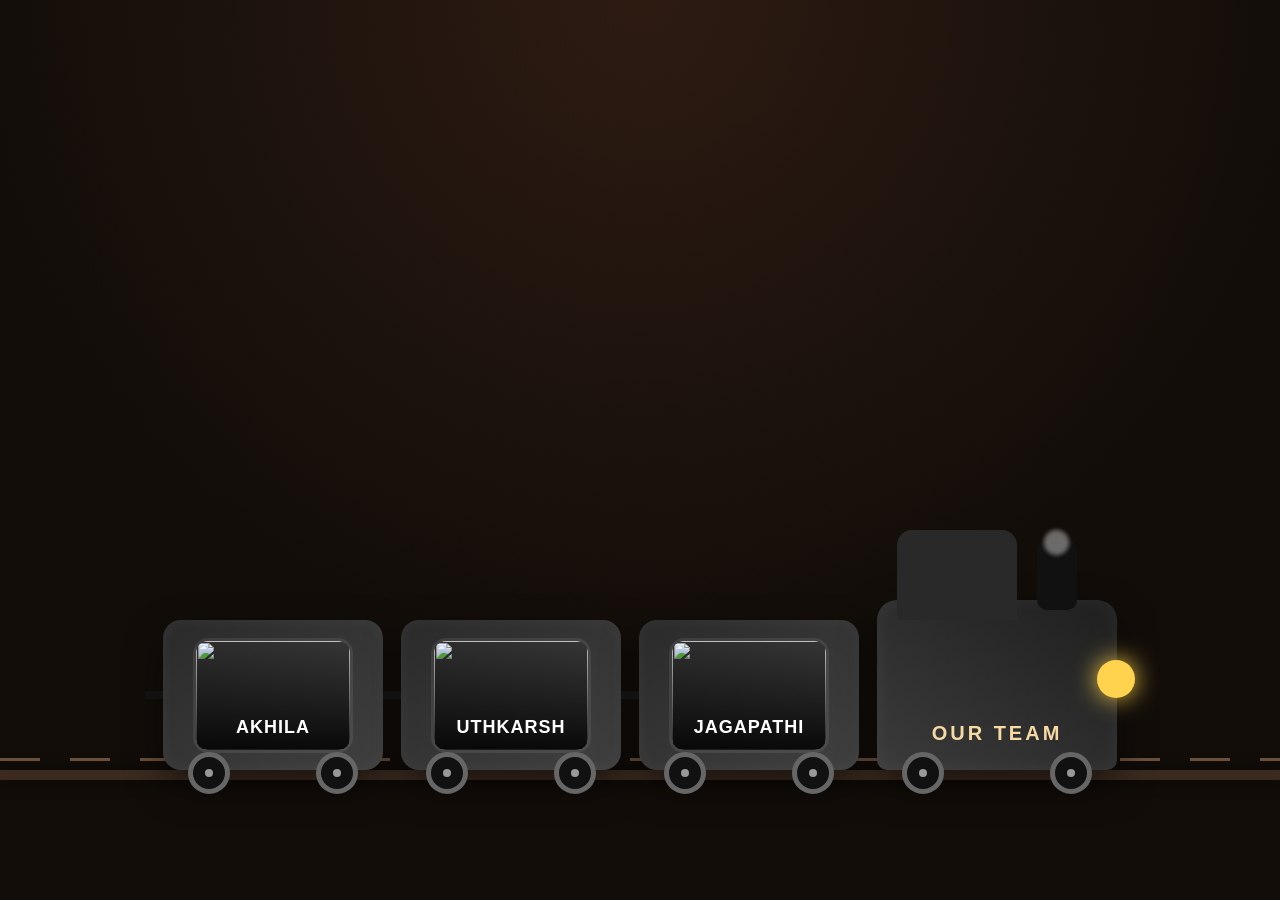
==== portfolio/index.html @ 4218a811 "Add initial portfolio HTML and styles Initial commit of the portfolio HTML structure with styles and" ====
<!DOCTYPE html>
<html lang="en">
<head>
<meta charset="UTF-8" />
<meta name="viewport" content="width=device-width, initial-scale=1.0"/>
<title>Team Train</title>

<style>

*{
  margin:0;
  padding:0;
  box-sizing:border-box;
}

body{
  overflow:hidden;
  height:100vh;
  background:
  radial-gradient(circle at top,#2d1b12,#120d09 60%);
  font-family:Arial, Helvetica, sans-serif;
  display:flex;
  justify-content:center;
  align-items:center;
}

.scene{
  width:100%;
  height:100%;
  position:relative;
  overflow:hidden;
}

/* TRACK */
.track{
  position:absolute;
  width:100%;
  height:10px;
  background:#3a2a1f;
  bottom:120px;
  box-shadow:0 0 15px rgba(0,0,0,0.6);
}

.track::before{
  content:"";
  position:absolute;
  width:100%;
  height:3px;
  top:-12px;
  background:
  repeating-linear-gradient(
    to right,
    #6b4f3a 0px,
    #6b4f3a 40px,
    transparent 40px,
    transparent 70px
  );
}

/* TRAIN */
.train{
  position:absolute;
  bottom:130px;
  display:flex;
  align-items:flex-end;
  gap:18px;

  left:-2200px;

  animation:trainEnter 7s cubic-bezier(.18,.89,.32,1.02) forwards;
}

@keyframes trainEnter{

  0%{
    left:-2200px;
  }

  100%{
    left:50%;
    transform:translateX(-50%);
  }
}

/* ENGINE */
.engine{
  width:240px;
  height:170px;
  background:linear-gradient(145deg,#1f1f1f,#3b3b3b);
  border-radius:20px 20px 10px 10px;
  position:relative;

  box-shadow:
  0 15px 35px rgba(0,0,0,0.5),
  inset 0 0 20px rgba(255,255,255,0.05);

  transform:scaleX(-1);
}

.engine-top{
  position:absolute;
  width:120px;
  height:90px;
  background:#292929;
  top:-70px;
  right:20px;
  border-radius:15px 15px 0 0;
}

.chimney{
  position:absolute;
  width:40px;
  height:70px;
  background:#111;
  left:40px;
  top:-60px;
  border-radius:10px;
}

.light{
  position:absolute;
  width:38px;
  height:38px;
  background:#ffd34d;
  border-radius:50%;
  left:-18px;
  top:60px;
  box-shadow:0 0 25px #ffd34d;
}

.engine-text{
  position:absolute;
  bottom:25px;
  width:100%;
  text-align:center;
  color:#f7d9a4;
  letter-spacing:3px;
  font-size:20px;
  font-weight:bold;

  transform:scaleX(-1);
}

/* WAGONS */
.wagon{
  width:220px;
  height:150px;
  background:linear-gradient(145deg,#2a2a2a,#404040);
  border-radius:18px;
  position:relative;

  display:flex;
  justify-content:center;
  align-items:center;

  box-shadow:
  0 15px 35px rgba(0,0,0,0.5),
  inset 0 0 15px rgba(255,255,255,0.05);
}

.wagon::before{
  content:"";
  position:absolute;
  width:18px;
  height:8px;
  background:#111;
  left:-18px;
  top:50%;
  transform:translateY(-50%);
}

.wagon-card{
  width:160px;
  height:115px;
  border-radius:15px;
  overflow:hidden;
  cursor:pointer;
  position:relative;
  transition:0.4s;
  border:3px solid rgba(255,255,255,0.08);
}

.wagon-card:hover{
  transform:translateY(-8px) scale(1.04);
  box-shadow:0 0 25px rgba(255,215,150,0.4);
}

.wagon-card img{
  width:100%;
  height:100%;
  object-fit:cover;
}

.overlay{
  position:absolute;
  inset:0;
  background:linear-gradient(to top,rgba(0,0,0,0.85),transparent);
  display:flex;
  align-items:flex-end;
  justify-content:center;
  padding-bottom:12px;
  color:white;
  font-size:18px;
  font-weight:bold;
  letter-spacing:1px;
}

/* WHEELS */
.wheel{
  position:absolute;
  width:42px;
  height:42px;
  background:#111;
  border:5px solid #666;
  border-radius:50%;
  bottom:-24px;
  animation:rotate 1s linear infinite;
}

.wheel::after{
  content:"";
  position:absolute;
  width:8px;
  height:8px;
  background:#999;
  border-radius:50%;
  top:50%;
  left:50%;
  transform:translate(-50%,-50%);
}

.wheel1{
  left:25px;
}

.wheel2{
  right:25px;
}

@keyframes rotate{
  from{
    transform:rotate(0deg);
  }

  to{
    transform:rotate(360deg);
  }
}

/* SMOKE */
.smoke{
  position:absolute;
  width:25px;
  height:25px;
  background:rgba(255,255,255,0.15);
  border-radius:50%;
  top:-70px;
  left:48px;
  animation:smoke 3s infinite;
  filter:blur(2px);
}

.smoke:nth-child(2){
  animation-delay:1s;
}

.smoke:nth-child(3){
  animation-delay:2s;
}

@keyframes smoke{
  0%{
    transform:translateY(0) scale(0.5);
    opacity:0.7;
  }

  100%{
    transform:translateY(-120px) translateX(40px) scale(2);
    opacity:0;
  }
}

/* RESPONSIVE */
@media(max-width:1400px){

  .train{
    transform:scale(0.8);
  }
}

@media(max-width:1100px){
  body{
    overflow:auto;
  }

  .scene{
    overflow:auto;
  }

  .train{
    transform:scale(0.65);
    transform-origin:left center;
  }

}
  
</style>
</head>
<body>
<div class="scene">
  <div class="track"></div>
  <div class="train">

    <!-- WAGON 1 -->
    <div class="wagon">
      <div class="wagon-card" data-link="https://tenisha5132.github.io/My_Portfolio/">
        <img src="akhila.jpeg">
        <div class="overlay">AKHILA</div>
      </div>
      <div class="wheel wheel1"></div>
      <div class="wheel wheel2"></div>
    </div>

    <!-- WAGON 2 -->
    <div class="wagon">
      <div class="wagon-card" data-link="https://uthkarsh031.github.io/portfolio/">
        <img src="utkarsh.jpeg">
        <div class="overlay">UTHKARSH</div>
      </div>
      <div class="wheel wheel1"></div>
      <div class="wheel wheel2"></div>
    </div>

    <!-- WAGON 3 -->
    <div class="wagon">
      <div class="wagon-card" data-link="https://jaggu-cpu-afk.github.io/portfolio/">
        <img src="jaggu.jpeg">
        <div class="overlay">JAGAPATHI</div>
      </div>

      <div class="wheel wheel1"></div>
      <div class="wheel wheel2"></div>
      
    </div>
    <!-- ENGINE -->
    <div class="engine">
      <div class="chimney"></div>
      <div class="engine-top"></div>
      <div class="light"></div>
      <div class="smoke"></div>
      <div class="smoke"></div>
      <div class="smoke"></div>
      <div class="engine-text">OUR TEAM</div>
      <div class="wheel wheel1"></div>
      <div class="wheel wheel2"></div>
    </div>
  </div>
</div>
<script>
const cards = document.querySelectorAll('.wagon-card');
cards.forEach(card=>{
  card.addEventListener('click',()=>{
    const link = card.getAttribute('data-link');
    window.location.href = link;
  });
});

/* STOP WHEELS AFTER TRAIN STOPS */
setTimeout(()=>{
  document.querySelectorAll('.wheel').forEach(wheel=>{
    wheel.style.animationPlayState = 'paused';

  });

},7000);

</script>
</body>
</html>
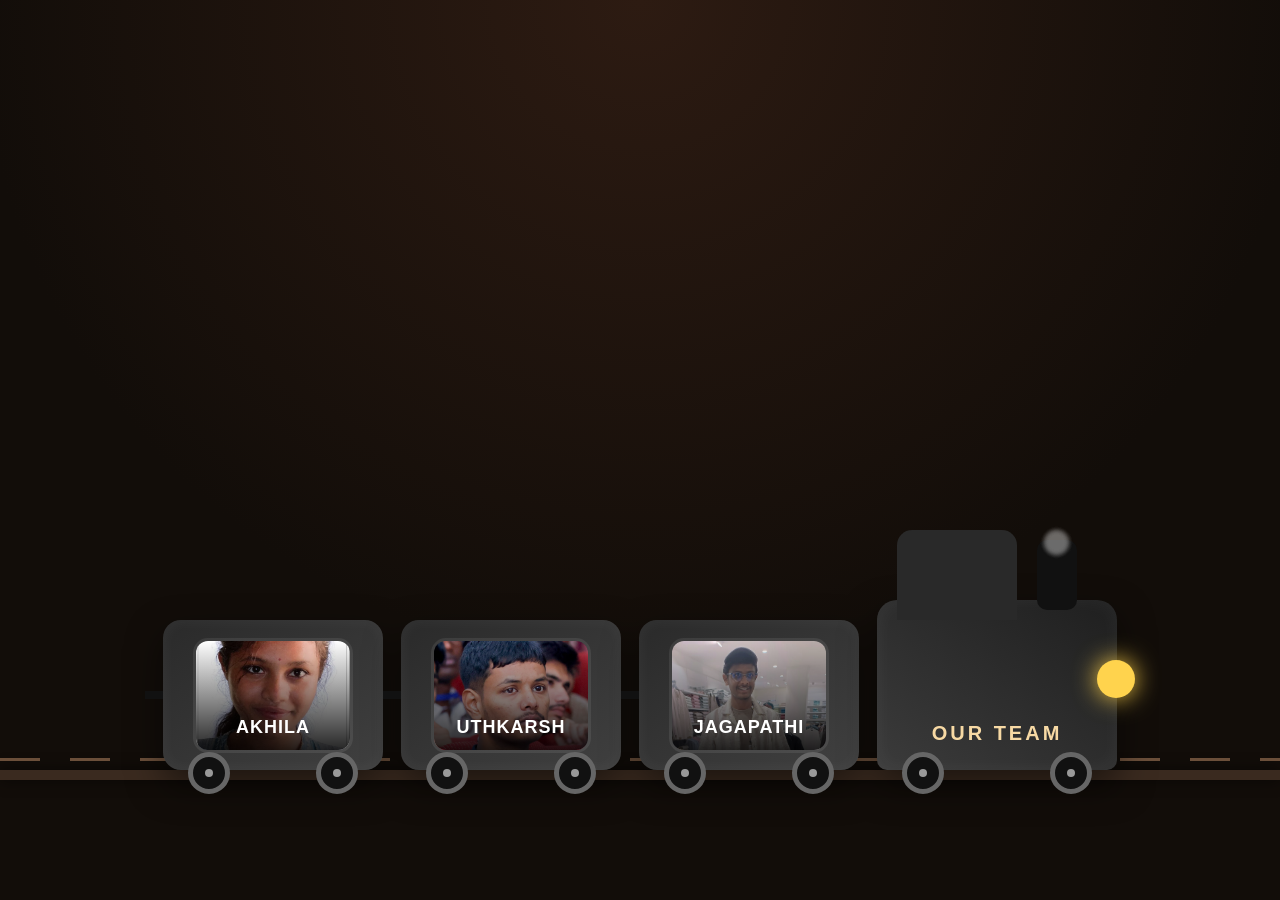
==== commit e713ce33: "Add files via upload" ====
--- a/portfolio/index.html
+++ b/portfolio/index.html
@@ -1,379 +1,433 @@
-<!DOCTYPE html>
-<html lang="en">
-<head>
-<meta charset="UTF-8" />
-<meta name="viewport" content="width=device-width, initial-scale=1.0"/>
-<title>Team Train</title>
-
-<style>
-
-*{
-  margin:0;
-  padding:0;
-  box-sizing:border-box;
-}
-
-body{
-  overflow:hidden;
-  height:100vh;
-  background:
-  radial-gradient(circle at top,#2d1b12,#120d09 60%);
-  font-family:Arial, Helvetica, sans-serif;
-  display:flex;
-  justify-content:center;
-  align-items:center;
-}
-
-.scene{
-  width:100%;
-  height:100%;
-  position:relative;
-  overflow:hidden;
-}
-
-/* TRACK */
-.track{
-  position:absolute;
-  width:100%;
-  height:10px;
-  background:#3a2a1f;
-  bottom:120px;
-  box-shadow:0 0 15px rgba(0,0,0,0.6);
-}
-
-.track::before{
-  content:"";
-  position:absolute;
-  width:100%;
-  height:3px;
-  top:-12px;
-  background:
-  repeating-linear-gradient(
-    to right,
-    #6b4f3a 0px,
-    #6b4f3a 40px,
-    transparent 40px,
-    transparent 70px
-  );
-}
-
-/* TRAIN */
-.train{
-  position:absolute;
-  bottom:130px;
-  display:flex;
-  align-items:flex-end;
-  gap:18px;
-
-  left:-2200px;
-
-  animation:trainEnter 7s cubic-bezier(.18,.89,.32,1.02) forwards;
-}
-
-@keyframes trainEnter{
-
-  0%{
-    left:-2200px;
-  }
-
-  100%{
-    left:50%;
-    transform:translateX(-50%);
-  }
-}
-
-/* ENGINE */
-.engine{
-  width:240px;
-  height:170px;
-  background:linear-gradient(145deg,#1f1f1f,#3b3b3b);
-  border-radius:20px 20px 10px 10px;
-  position:relative;
-
-  box-shadow:
-  0 15px 35px rgba(0,0,0,0.5),
-  inset 0 0 20px rgba(255,255,255,0.05);
-
-  transform:scaleX(-1);
-}
-
-.engine-top{
-  position:absolute;
-  width:120px;
-  height:90px;
-  background:#292929;
-  top:-70px;
-  right:20px;
-  border-radius:15px 15px 0 0;
-}
-
-.chimney{
-  position:absolute;
-  width:40px;
-  height:70px;
-  background:#111;
-  left:40px;
-  top:-60px;
-  border-radius:10px;
-}
-
-.light{
-  position:absolute;
-  width:38px;
-  height:38px;
-  background:#ffd34d;
-  border-radius:50%;
-  left:-18px;
-  top:60px;
-  box-shadow:0 0 25px #ffd34d;
-}
-
-.engine-text{
-  position:absolute;
-  bottom:25px;
-  width:100%;
-  text-align:center;
-  color:#f7d9a4;
-  letter-spacing:3px;
-  font-size:20px;
-  font-weight:bold;
-
-  transform:scaleX(-1);
-}
-
-/* WAGONS */
-.wagon{
-  width:220px;
-  height:150px;
-  background:linear-gradient(145deg,#2a2a2a,#404040);
-  border-radius:18px;
-  position:relative;
-
-  display:flex;
-  justify-content:center;
-  align-items:center;
-
-  box-shadow:
-  0 15px 35px rgba(0,0,0,0.5),
-  inset 0 0 15px rgba(255,255,255,0.05);
-}
-
-.wagon::before{
-  content:"";
-  position:absolute;
-  width:18px;
-  height:8px;
-  background:#111;
-  left:-18px;
-  top:50%;
-  transform:translateY(-50%);
-}
-
-.wagon-card{
-  width:160px;
-  height:115px;
-  border-radius:15px;
-  overflow:hidden;
-  cursor:pointer;
-  position:relative;
-  transition:0.4s;
-  border:3px solid rgba(255,255,255,0.08);
-}
-
-.wagon-card:hover{
-  transform:translateY(-8px) scale(1.04);
-  box-shadow:0 0 25px rgba(255,215,150,0.4);
-}
-
-.wagon-card img{
-  width:100%;
-  height:100%;
-  object-fit:cover;
-}
-
-.overlay{
-  position:absolute;
-  inset:0;
-  background:linear-gradient(to top,rgba(0,0,0,0.85),transparent);
-  display:flex;
-  align-items:flex-end;
-  justify-content:center;
-  padding-bottom:12px;
-  color:white;
-  font-size:18px;
-  font-weight:bold;
-  letter-spacing:1px;
-}
-
-/* WHEELS */
-.wheel{
-  position:absolute;
-  width:42px;
-  height:42px;
-  background:#111;
-  border:5px solid #666;
-  border-radius:50%;
-  bottom:-24px;
-  animation:rotate 1s linear infinite;
-}
-
-.wheel::after{
-  content:"";
-  position:absolute;
-  width:8px;
-  height:8px;
-  background:#999;
-  border-radius:50%;
-  top:50%;
-  left:50%;
-  transform:translate(-50%,-50%);
-}
-
-.wheel1{
-  left:25px;
-}
-
-.wheel2{
-  right:25px;
-}
-
-@keyframes rotate{
-  from{
-    transform:rotate(0deg);
-  }
-
-  to{
-    transform:rotate(360deg);
-  }
-}
-
-/* SMOKE */
-.smoke{
-  position:absolute;
-  width:25px;
-  height:25px;
-  background:rgba(255,255,255,0.15);
-  border-radius:50%;
-  top:-70px;
-  left:48px;
-  animation:smoke 3s infinite;
-  filter:blur(2px);
-}
-
-.smoke:nth-child(2){
-  animation-delay:1s;
-}
-
-.smoke:nth-child(3){
-  animation-delay:2s;
-}
-
-@keyframes smoke{
-  0%{
-    transform:translateY(0) scale(0.5);
-    opacity:0.7;
-  }
-
-  100%{
-    transform:translateY(-120px) translateX(40px) scale(2);
-    opacity:0;
-  }
-}
-
-/* RESPONSIVE */
-@media(max-width:1400px){
-
-  .train{
-    transform:scale(0.8);
-  }
-}
-
-@media(max-width:1100px){
-  body{
-    overflow:auto;
-  }
-
-  .scene{
-    overflow:auto;
-  }
-
-  .train{
-    transform:scale(0.65);
-    transform-origin:left center;
-  }
-
-}
-  
-</style>
-</head>
-<body>
-<div class="scene">
-  <div class="track"></div>
-  <div class="train">
-
-    <!-- WAGON 1 -->
-    <div class="wagon">
-      <div class="wagon-card" data-link="https://tenisha5132.github.io/My_Portfolio/">
-        <img src="akhila.jpeg">
-        <div class="overlay">AKHILA</div>
-      </div>
-      <div class="wheel wheel1"></div>
-      <div class="wheel wheel2"></div>
-    </div>
-
-    <!-- WAGON 2 -->
-    <div class="wagon">
-      <div class="wagon-card" data-link="https://uthkarsh031.github.io/portfolio/">
-        <img src="utkarsh.jpeg">
-        <div class="overlay">UTHKARSH</div>
-      </div>
-      <div class="wheel wheel1"></div>
-      <div class="wheel wheel2"></div>
-    </div>
-
-    <!-- WAGON 3 -->
-    <div class="wagon">
-      <div class="wagon-card" data-link="https://jaggu-cpu-afk.github.io/portfolio/">
-        <img src="jaggu.jpeg">
-        <div class="overlay">JAGAPATHI</div>
-      </div>
-
-      <div class="wheel wheel1"></div>
-      <div class="wheel wheel2"></div>
-      
-    </div>
-    <!-- ENGINE -->
-    <div class="engine">
-      <div class="chimney"></div>
-      <div class="engine-top"></div>
-      <div class="light"></div>
-      <div class="smoke"></div>
-      <div class="smoke"></div>
-      <div class="smoke"></div>
-      <div class="engine-text">OUR TEAM</div>
-      <div class="wheel wheel1"></div>
-      <div class="wheel wheel2"></div>
-    </div>
-  </div>
-</div>
-<script>
-const cards = document.querySelectorAll('.wagon-card');
-cards.forEach(card=>{
-  card.addEventListener('click',()=>{
-    const link = card.getAttribute('data-link');
-    window.location.href = link;
-  });
-});
-
-/* STOP WHEELS AFTER TRAIN STOPS */
-setTimeout(()=>{
-  document.querySelectorAll('.wheel').forEach(wheel=>{
-    wheel.style.animationPlayState = 'paused';
-
-  });
-
-},7000);
-
-</script>
-</body>
-</html>
+<!DOCTYPE html>
+<html lang="en">
+<head>
+<meta charset="UTF-8" />
+<meta name="viewport" content="width=device-width, initial-scale=1.0"/>
+<title>Team Train</title>
+
+<style>
+
+*{
+  margin:0;
+  padding:0;
+  box-sizing:border-box;
+}
+
+body{
+  overflow:hidden;
+  height:100vh;
+  background:
+  radial-gradient(circle at top,#2d1b12,#120d09 60%);
+  font-family:Arial, Helvetica, sans-serif;
+  display:flex;
+  justify-content:center;
+  align-items:center;
+}
+
+.scene{
+  width:100%;
+  height:100%;
+  position:relative;
+  overflow:hidden;
+}
+
+/* TRACK */
+
+.track{
+  position:absolute;
+  width:100%;
+  height:10px;
+  background:#3a2a1f;
+  bottom:120px;
+  box-shadow:0 0 15px rgba(0,0,0,0.6);
+}
+
+.track::before{
+  content:"";
+  position:absolute;
+  width:100%;
+  height:3px;
+  top:-12px;
+  background:
+  repeating-linear-gradient(
+    to right,
+    #6b4f3a 0px,
+    #6b4f3a 40px,
+    transparent 40px,
+    transparent 70px
+  );
+}
+
+/* TRAIN */
+
+.train{
+  position:absolute;
+  bottom:130px;
+  display:flex;
+  align-items:flex-end;
+  gap:18px;
+
+  left:-2200px;
+
+  animation:trainEnter 7s cubic-bezier(.18,.89,.32,1.02) forwards;
+}
+
+@keyframes trainEnter{
+
+  0%{
+    left:-2200px;
+  }
+
+  100%{
+    left:50%;
+    transform:translateX(-50%);
+  }
+}
+
+/* ENGINE */
+
+.engine{
+  width:240px;
+  height:170px;
+  background:linear-gradient(145deg,#1f1f1f,#3b3b3b);
+  border-radius:20px 20px 10px 10px;
+  position:relative;
+
+  box-shadow:
+  0 15px 35px rgba(0,0,0,0.5),
+  inset 0 0 20px rgba(255,255,255,0.05);
+
+  transform:scaleX(-1);
+}
+
+.engine-top{
+  position:absolute;
+  width:120px;
+  height:90px;
+  background:#292929;
+  top:-70px;
+  right:20px;
+  border-radius:15px 15px 0 0;
+}
+
+.chimney{
+  position:absolute;
+  width:40px;
+  height:70px;
+  background:#111;
+  left:40px;
+  top:-60px;
+  border-radius:10px;
+}
+
+.light{
+  position:absolute;
+  width:38px;
+  height:38px;
+  background:#ffd34d;
+  border-radius:50%;
+  left:-18px;
+  top:60px;
+  box-shadow:0 0 25px #ffd34d;
+}
+
+.engine-text{
+  position:absolute;
+  bottom:25px;
+  width:100%;
+  text-align:center;
+  color:#f7d9a4;
+  letter-spacing:3px;
+  font-size:20px;
+  font-weight:bold;
+
+  transform:scaleX(-1);
+}
+
+/* WAGONS */
+
+.wagon{
+  width:220px;
+  height:150px;
+  background:linear-gradient(145deg,#2a2a2a,#404040);
+  border-radius:18px;
+  position:relative;
+
+  display:flex;
+  justify-content:center;
+  align-items:center;
+
+  box-shadow:
+  0 15px 35px rgba(0,0,0,0.5),
+  inset 0 0 15px rgba(255,255,255,0.05);
+}
+
+.wagon::before{
+  content:"";
+  position:absolute;
+  width:18px;
+  height:8px;
+  background:#111;
+  left:-18px;
+  top:50%;
+  transform:translateY(-50%);
+}
+
+.wagon-card{
+  width:160px;
+  height:115px;
+  border-radius:15px;
+  overflow:hidden;
+  cursor:pointer;
+  position:relative;
+  transition:0.4s;
+  border:3px solid rgba(255,255,255,0.08);
+}
+
+.wagon-card:hover{
+  transform:translateY(-8px) scale(1.04);
+  box-shadow:0 0 25px rgba(255,215,150,0.4);
+}
+
+.wagon-card img{
+  width:100%;
+  height:100%;
+  object-fit:cover;
+}
+
+.overlay{
+  position:absolute;
+  inset:0;
+  background:linear-gradient(to top,rgba(0,0,0,0.85),transparent);
+  display:flex;
+  align-items:flex-end;
+  justify-content:center;
+  padding-bottom:12px;
+  color:white;
+  font-size:18px;
+  font-weight:bold;
+  letter-spacing:1px;
+}
+
+/* WHEELS */
+
+.wheel{
+  position:absolute;
+  width:42px;
+  height:42px;
+  background:#111;
+  border:5px solid #666;
+  border-radius:50%;
+  bottom:-24px;
+  animation:rotate 1s linear infinite;
+}
+
+.wheel::after{
+  content:"";
+  position:absolute;
+  width:8px;
+  height:8px;
+  background:#999;
+  border-radius:50%;
+  top:50%;
+  left:50%;
+  transform:translate(-50%,-50%);
+}
+
+.wheel1{
+  left:25px;
+}
+
+.wheel2{
+  right:25px;
+}
+
+@keyframes rotate{
+  from{
+    transform:rotate(0deg);
+  }
+
+  to{
+    transform:rotate(360deg);
+  }
+}
+
+/* SMOKE */
+
+.smoke{
+  position:absolute;
+  width:25px;
+  height:25px;
+  background:rgba(255,255,255,0.15);
+  border-radius:50%;
+  top:-70px;
+  left:48px;
+  animation:smoke 3s infinite;
+  filter:blur(2px);
+}
+
+.smoke:nth-child(2){
+  animation-delay:1s;
+}
+
+.smoke:nth-child(3){
+  animation-delay:2s;
+}
+
+@keyframes smoke{
+
+  0%{
+    transform:translateY(0) scale(0.5);
+    opacity:0.7;
+  }
+
+  100%{
+    transform:translateY(-120px) translateX(40px) scale(2);
+    opacity:0;
+  }
+}
+
+/* RESPONSIVE */
+
+@media(max-width:1400px){
+
+  .train{
+    transform:scale(0.8);
+  }
+
+}
+
+@media(max-width:1100px){
+
+  body{
+    overflow:auto;
+  }
+
+  .scene{
+    overflow:auto;
+  }
+
+  .train{
+    transform:scale(0.65);
+    transform-origin:left center;
+  }
+
+}
+
+</style>
+</head>
+
+<body>
+
+<div class="scene">
+
+  <div class="track"></div>
+
+  <div class="train">
+
+    <!-- WAGON 1 -->
+
+    <div class="wagon">
+
+      <div class="wagon-card" data-link="https://tenisha5132.github.io/My_Portfolio/">
+
+        <img src="akhila.jpeg">
+
+        <div class="overlay">AKHILA</div>
+
+      </div>
+
+      <div class="wheel wheel1"></div>
+      <div class="wheel wheel2"></div>
+
+    </div>
+
+    <!-- WAGON 2 -->
+
+    <div class="wagon">
+
+      <div class="wagon-card" data-link="https://uthkarsh031.github.io/portfolio/">
+
+        <img src="utkarsh.jpeg">
+
+        <div class="overlay">UTHKARSH</div>
+
+      </div>
+
+      <div class="wheel wheel1"></div>
+      <div class="wheel wheel2"></div>
+
+    </div>
+
+    <!-- WAGON 3 -->
+
+    <div class="wagon">
+
+      <div class="wagon-card" data-link="https://jaggu-cpu-afk.github.io/portfolio/">
+
+        <img src="jaggu.jpeg">
+
+        <div class="overlay">JAGAPATHI</div>
+
+      </div>
+
+      <div class="wheel wheel1"></div>
+      <div class="wheel wheel2"></div>
+
+    </div>
+
+    <!-- ENGINE -->
+
+    <div class="engine">
+
+      <div class="chimney"></div>
+      <div class="engine-top"></div>
+      <div class="light"></div>
+
+      <div class="smoke"></div>
+      <div class="smoke"></div>
+      <div class="smoke"></div>
+
+      <div class="engine-text">OUR TEAM</div>
+
+      <div class="wheel wheel1"></div>
+      <div class="wheel wheel2"></div>
+
+    </div>
+
+  </div>
+
+</div>
+
+<script>
+
+const cards = document.querySelectorAll('.wagon-card');
+
+cards.forEach(card=>{
+
+  card.addEventListener('click',()=>{
+
+    const link = card.getAttribute('data-link');
+
+    window.location.href = link;
+
+  });
+
+});
+
+/* STOP WHEELS AFTER TRAIN STOPS */
+
+setTimeout(()=>{
+
+  document.querySelectorAll('.wheel').forEach(wheel=>{
+
+    wheel.style.animationPlayState = 'paused';
+
+  });
+
+},7000);
+
+</script>
+
+</body>
+</html>
